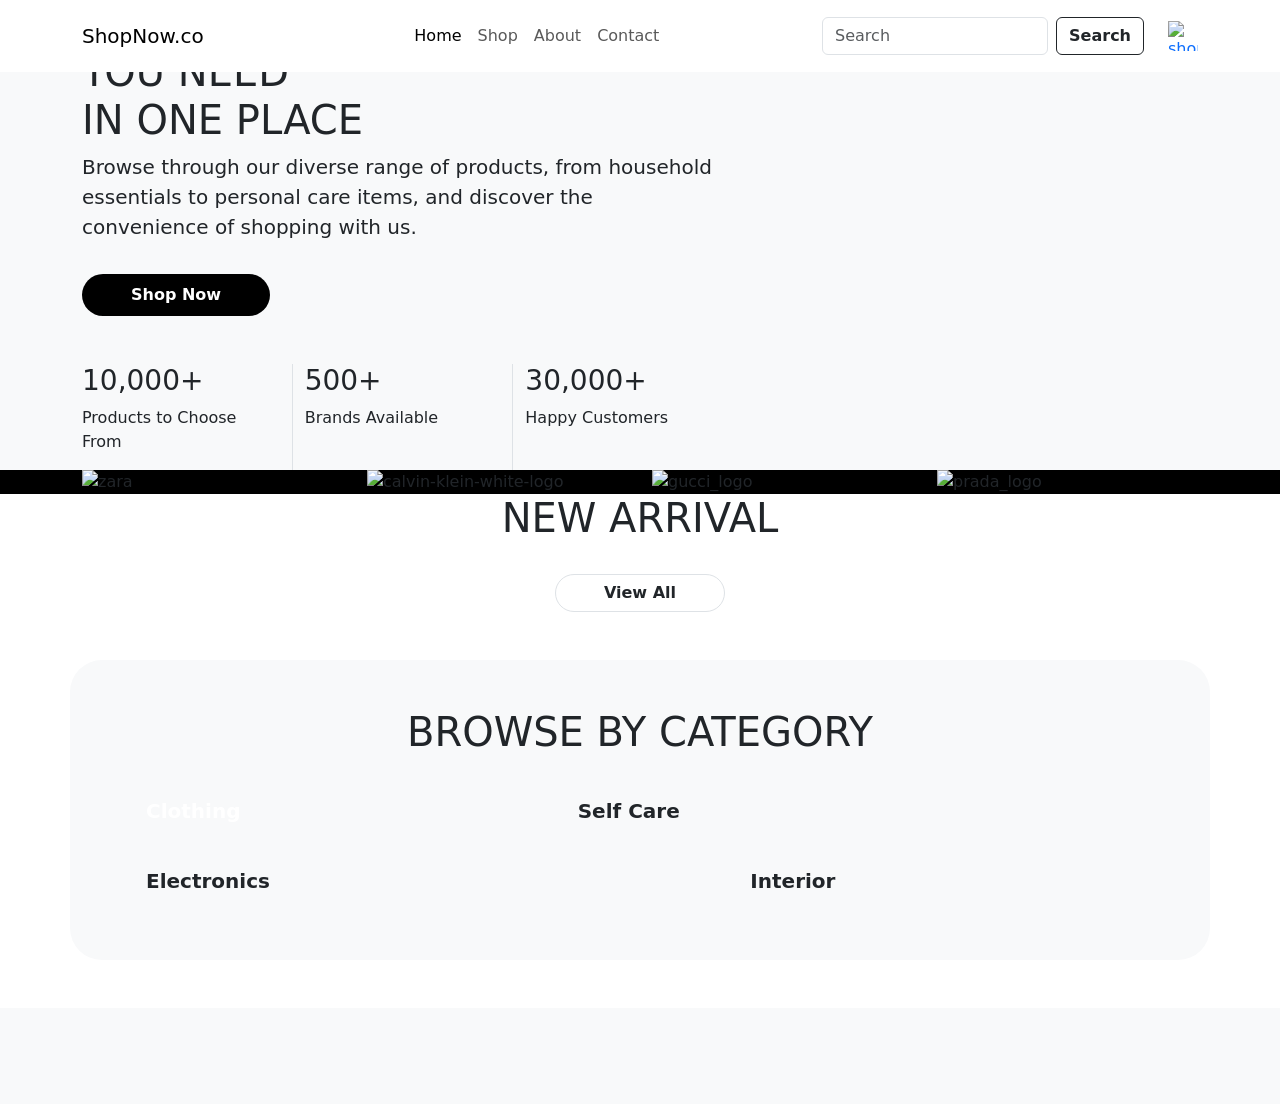
==== index.html @ a77a9087 "`Added loading="lazy" attribute to img tags throughout the codebase`" ====
<!DOCTYPE html>
<html lang="en">
  <head>
    <meta charset="UTF-8" />
    <meta name="viewport" content="width=device-width, initial-scale=1.0" />
    <!-- fontawesome CDN -->
    <link
      rel="stylesheet"
      href="https://cdnjs.cloudflare.com/ajax/libs/font-awesome/6.6.0/css/all.min.css"
      integrity="sha512-Kc323vGBEqzTmouAECnVceyQqyqdsSiqLQISBL29aUW4U/M7pSPA/gEUZQqv1cwx4OnYxTxve5UMg5GT6L4JJg=="
      crossorigin="anonymous"
      referrerpolicy="no-referrer"
    />
    <!-- bootstrap CDN -->
    <link
      href="https://cdn.jsdelivr.net/npm/bootstrap@5.3.3/dist/css/bootstrap.min.css"
      rel="stylesheet"
      integrity="sha384-QWTKZyjpPEjISv5WaRU9OFeRpok6YctnYmDr5pNlyT2bRjXh0JMhjY6hW+ALEwIH"
      crossorigin="anonymous"
    />
    <!-- CUSTOM -->
    <link rel="stylesheet" href="./styles/main.css" />
    <title>ShopNow</title>
  </head>
  <body>
    <!-- header -->
    <nav class="navbar navbar-expand-lg bg-white py-3 fixed-top c-shadow">
      <div class="container-lg">
        <button
          class="navbar-toggler me-2 nav--button"
          type="button"
          data-bs-toggle="collapse"
          data-bs-target="#navbarSupportedContent"
          aria-controls="navbarSupportedContent"
          aria-expanded="false"
          aria-label="Toggle navigation"
        >
          <span class="navbar-toggler-icon"></span>
        </button>
        <a
          class="navbar-brand nav--brand-name me-auto ms-sm-3 ms-lg-0 me-lg-5 display-5 d-flex"
          href="./index.html"
          >ShopNow.co</a
        >
        <a
          href="./add-to-cart-page.html"
          target="_self"
          class="nav--cart-icon ms-sm-4 d-lg-none"
        >
          <img
            width="30"
            height="30"
            loading="lazy"
            src="https://img.icons8.com/pulsar-line/48/shopping-cart.png"
            class="cart-icon"
            alt="shopping-cart"
          />
          <span class="nav--cart-counter centered d-none"></span>
        </a>

        <div class="collapse navbar-collapse" id="navbarSupportedContent">
          <ul class="navbar-nav mx-auto mb-2 mb-lg-0 mt-sm-3 mt-lg-0">
            <li class="nav-item">
              <a class="nav-link active" aria-current="page" href="./index.html"
                >Home</a
              >
            </li>
            <li class="nav-item">
              <a class="nav-link" href="./shop-page.html">Shop</a>
            </li>
            <li class="nav-item">
              <a class="nav-link" href="#">About</a>
            </li>
            <li class="nav-item">
              <a class="nav-link" href="#">Contact</a>
            </li>
          </ul>
          <form class="d-flex" role="search">
            <input
              class="form-control me-2"
              type="search"
              placeholder="Search"
              aria-label="Search"
            />
            <button class="btn btn-outline-dark fw-bold" type="submit">
              Search
            </button>
          </form>
        </div>
        <a
          href="./add-to-cart-page.html"
          target="_self"
          class="nav--cart-icon ms-sm-4 d-none d-lg-flex"
        >
          <img
            width="30"\
            loading="lazy"
            height="30"
            src="https://img.icons8.com/pulsar-line/48/shopping-cart.png"
            class="cart-icon"
            alt="shopping-cart"
          />
          <span class="nav--cart-counter centered d-none"></span>
        </a>
      </div>
    </nav>

    <!-- main -->
    <main class="bg-body-tertiary">
      <div class="container-lg bg-img">
        <div class="row centered">
          <div class="col-12 col-lg-7">
            <h1 class="heading-1 text-uppercase">
              find everything <br />
              you need<br />
              in one place
            </h1>
            <p class="lead">
              Browse through our diverse range of products, from household
              essentials to personal care items, and discover the convenience of
              shopping with us.
            </p>
            <a
              href="./shop-page.html"
              class="btn bg-black text-white mt-3 rounded-pill fw-bold p-2 px-5 d-grid d-md-inline-block px-lg-5"
              >Shop Now</a
            >
            <div class="row mt-5">
              <div class="col-lg-4 col-6">
                <h3>10,000+</h3>
                <p>Products to Choose From</p>
              </div>
              <div class="col-lg-4 col-6 border-start border-end">
                <h3>500+</h3>
                <p>Brands Available</p>
              </div>
              <div
                class="col-lg-4 col-6 mx-auto text-center text-lg-start mt-sm-3 mt-lg-0 tex"
              >
                <h3>30,000+</h3>
                <p>Happy Customers</p>
              </div>
            </div>
          </div>
          <div class="col-12 col-md-6 col-lg-5">
            <figure class="main--hero-img-container">
              <img
                src="./assets/hero-main.png"
                class="img-fluid"
                alt="hero image"
                loading="lazy"
              />
              <img
                src="./assets/Vector-1.png"
                alt="Vector-1"
                class="vector-lg"
                loading="lazy"
              />
              <img
                src="./assets/Vector-1.png"
                alt="Vector-2"
                class="vector-sm"
                loading="lazy"
              />
            </figure>
          </div>
        </div>
      </div>

      <!-- BRANDS -->
      <div class="bg-black">
        <div class="container-lg brand-container">
          <div class="row">
            <div class="brand col-6 col-lg-3">
              <img
                src="./assets/brands/zara-brand-logo-symbol.jpg"
                alt="zara"
                width="150"
                loading="lazy"
              />
            </div>
            <div class="brand col-6 col-lg-3">
              <img
                src="./assets/brands/calvin-klein.jpeg"
                alt="calvin-klein-white-logo"
                width="150"
                loading="lazy"
              />
            </div>
            <div class="brand col-6 col-lg-3">
              <img
                src="./assets/brands/gucci_logo_grande.webp"
                alt="gucci_logo"
                width="150"
                loading="lazy"
              />
            </div>
            <div class="brand col-6 col-lg-3">
              <img
                src="./assets/brands/prada.jpg"
                alt="prada_logo"
                loading="lazy"
                width="150"
              />
            </div>
          </div>
        </div>
      </div>
    </main>

    <!-- features -->
    <section class="section-padding">
      <div class="container-lg">
        <div class="row mb-4">
          <div class="col-12 text-center">
            <h1 class="heading-1">NEW ARRIVAL</h1>
          </div>
        </div>
        <div class="row g-4 js-product-container"></div>
        <div class="row mt-4">
          <div class="col-12 text-center">
            <a
              href="./shop-page.html"
              class="btn border fw-bold rounded-pill d-grid d-sm-inline-flex px-sm-5"
              >View All</a
            >
          </div>
        </div>
      </div>
    </section>

    <!-- categories -->
    <section class="px-4 mt-5">
      <div class="container-lg bg-body-tertiary py-5 rounded-5">
        <div class="row mb-4">
          <div class="col-12 text-center">
            <h1 class="heading-1 text-uppercase">browse by category</h1>
          </div>
        </div>
        <div class="row g-3 px-lg-5">
          <div class="col-12 col-lg-5">
            <div class="c-card card--clothing">
              <p class="lead mt-2 ms-3 fw-bolder text-white">Clothing</p>
            </div>
          </div>
          <div class="col-12 col-lg-7">
            <div class="c-card card--self-care">
              <p class="lead mt-2 ms-3 fw-bolder">Self Care</p>
            </div>
          </div>
          <div class="col-12 col-lg-7">
            <div class="c-card card--electronics">
              <p class="lead mt-2 ms-3 fw-bolder">Electronics</p>
            </div>
          </div>
          <div class="col-12 col-lg-5">
            <div class="c-card card--interior">
              <p class="lead mt-2 ms-3 fw-bolder">Interior</p>
            </div>
          </div>
        </div>
      </div>
    </section>

    <!-- footer -->
    <footer class="bg-body-tertiary py-5 mt-5">
      <div class="container js-footer-container"></div>
    </footer>

    <!-- scripts -->
    <script
      src="https://cdn.jsdelivr.net/npm/bootstrap@5.3.3/dist/js/bootstrap.bundle.min.js"
      integrity="sha384-YvpcrYf0tY3lHB60NNkmXc5s9fDVZLESaAA55NDzOxhy9GkcIdslK1eN7N6jIeHz"
      crossorigin="anonymous"
    ></script>
    <script type="module" src="./main.js"></script>
  </body>
</html>
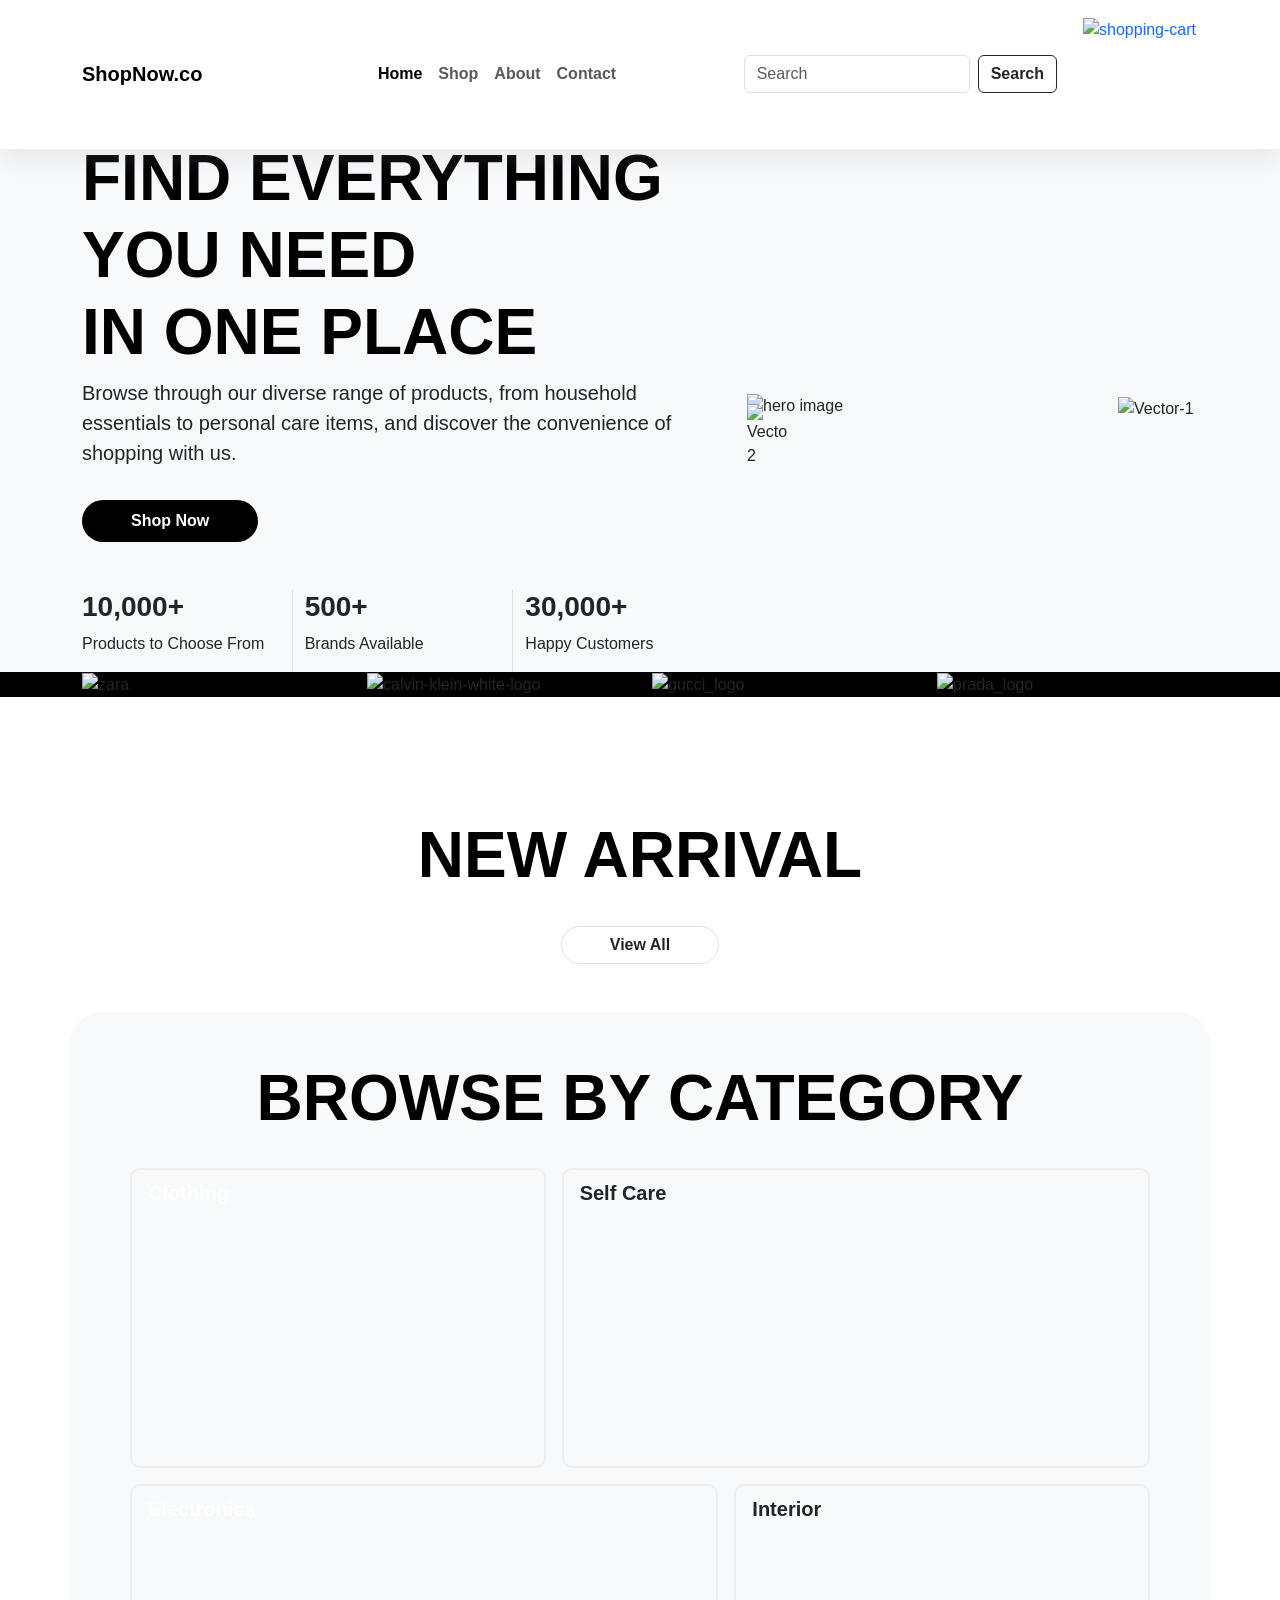
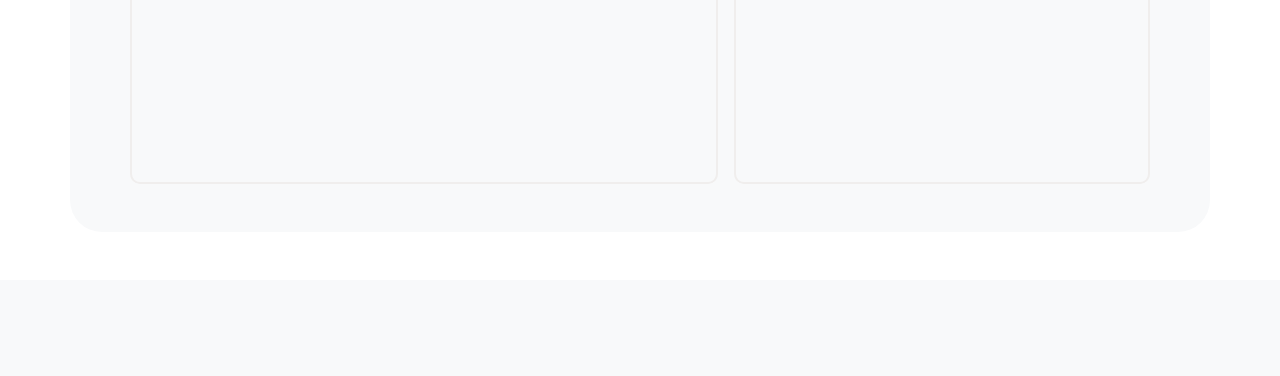
==== commit ddbebf2e: "`Added authentication and authorization features to the application`" ====
--- a/index.html
+++ b/index.html
@@ -93,7 +93,8 @@
           class="nav--cart-icon ms-sm-4 d-none d-lg-flex"
         >
           <img
-            width="30"\
+            width="30"
+            \
             loading="lazy"
             height="30"
             src="https://img.icons8.com/pulsar-line/48/shopping-cart.png"
--- a/styles/main.css
+++ b/styles/main.css
@@ -0,0 +1,216 @@
+@import url('https://fonts.cdnfonts.com/css/satoshi');
+
+@font-face {
+  font-family: integral;
+  src: url(../fonts/Fontspring-DEMO-integralcf-heavy.otf);
+}
+
+/* General Reset */
+:root {
+  --pry-color: #ffffff;
+  --sec-color: #f0eeed;
+  --text-color: #000000;
+  --heading-ff: integral, sans-serif;
+  --ff: 'Satoshi', sans-serif;
+}
+
+* {
+  margin: 0;
+  padding: 0;
+  box-sizing: border-box;
+  list-style: none;
+  text-decoration: none !important;
+  font-family: var(--ff);
+}
+
+body {
+  min-height: 100vh;
+  overflow-x: hidden;
+}
+
+img {
+  width: 100%;
+  height: auto;
+  object-fit: contain;
+}
+
+h1,
+h2,
+h3,
+h4,
+h5,
+h6,
+.h1,
+.h2,
+.h3,
+.h4,
+.h5,
+.h6 {
+  font-weight: 600;
+}
+
+.heading-1 {
+  font-family: var(--heading-ff);
+  font-size: 4rem;
+  font-weight: 900;
+  color: var(--text-color);
+}
+
+.centered {
+  display: flex;
+  justify-content: center;
+  align-items: center;
+}
+
+.section-padding {
+  padding: 120px 0px 0px;
+}
+
+.c-shadow {
+  box-shadow: rgba(149, 157, 165, 0.2) 0px 8px 24px;
+}
+
+/* HEADER SECTION */
+.nav--brand-name,
+.footer--brand-name {
+  font-family: var(--heading-ff);
+  font-weight: 900;
+  color: var(--text-color);
+}
+
+.nav-link {
+  font-weight: bolder;
+}
+
+.nav--cart-icon {
+  position: relative;
+  padding: 2px;
+  cursor: pointer;
+}
+
+.nav--cart-counter {
+  position: absolute;
+  top: -5px;
+  right: -2px;
+  background-color: var(--text-color);
+  color: var(--pry-color);
+  width: 60%;
+  height: 60%;
+  border-radius: 100%;
+  padding: 2px;
+  font-size: small;
+  font-weight: 600;
+}
+
+main {
+  padding-top: 140px;
+}
+
+.main--hero-img-container {
+  position: relative;
+  margin-bottom: 0;
+}
+
+.vector-lg {
+  position: absolute;
+  top: 15%;
+  right: 0;
+  width: 80px;
+}
+
+.img-container {
+  background-color: var(--pry-color);
+  height: 300px;
+  object-fit: contain;
+  width: 100%;
+  overflow: hidden;
+}
+
+.img-fit {
+  object-fit: contain;
+  width: 100%;
+  height: 100%;
+}
+
+.rating-icon-container {
+  height: 30px;
+}
+
+.vector-sm {
+  position: absolute;
+  top: 40%;
+  left: 0;
+  width: 40px;
+}
+
+.c-card {
+  border: 2px solid var(--sec-color);
+  border-radius: 10px;
+  height: 300px;
+  background-repeat: no-repeat;
+  background-size: cover;
+}
+
+.card--clothing {
+  background-image: url(../assets/categories/clothing.jpg);
+}
+
+.card--self-care {
+  background-image: url(../assets/categories/self-care.jpg);
+  background-position: center;
+}
+
+.card--electronics {
+  background-image: url(../assets/categories/electonics.jpg);
+  background-position: center;
+  color: var(--pry-color);
+}
+
+.card--interior {
+  background-image: url(../assets/categories/house-hold.jpg);
+}
+
+/* FOOTER SECTION  */
+
+footer .footer--social-links a {
+  height: 40px;
+  width: 40px;
+  display: inline-flex;
+  align-items: center;
+  justify-content: center;
+  border-radius: 100%;
+  color: var(--text-color);
+  border: 3px solid var(--text-color);
+  background-color: var(--pry-color);
+  margin-right: 8px;
+  transition: all 0.4s linear;
+}
+
+.footer--social-links a:hover {
+  background-color: var(--text-color);
+  color: var(--pry-color);
+}
+
+footer h5 {
+  letter-spacing: 2px;
+}
+@media (max-width: 600px) {
+  .heading-1 {
+    font-size: 2rem;
+  }
+}
+
+/* Form validation styles */
+.is-invalid {
+  border-color: #dc3545 !important;
+  padding-right: calc(1.5em + 0.75rem);
+  background-image: url("data:image/svg+xml,%3csvg xmlns='http://www.w3.org/2000/svg' viewBox='0 0 12 12' width='12' height='12' fill='none' stroke='%23dc3545'%3e%3ccircle cx='6' cy='6' r='4.5'/%3e%3cpath stroke-linejoin='round' d='M5.8 3.6h.4L6 6.5z'/%3e%3ccircle cx='6' cy='8.2' r='.6' fill='%23dc3545' stroke='none'/%3e%3c/svg%3e");
+  background-repeat: no-repeat;
+  background-position: right calc(0.375em + 0.1875rem) center;
+  background-size: calc(0.75em + 0.375rem) calc(0.75em + 0.375rem);
+}
+
+.is-invalid:focus {
+  border-color: #dc3545;
+  box-shadow: 0 0 0 0.25rem rgba(220, 53, 69, 0.25);
+}
